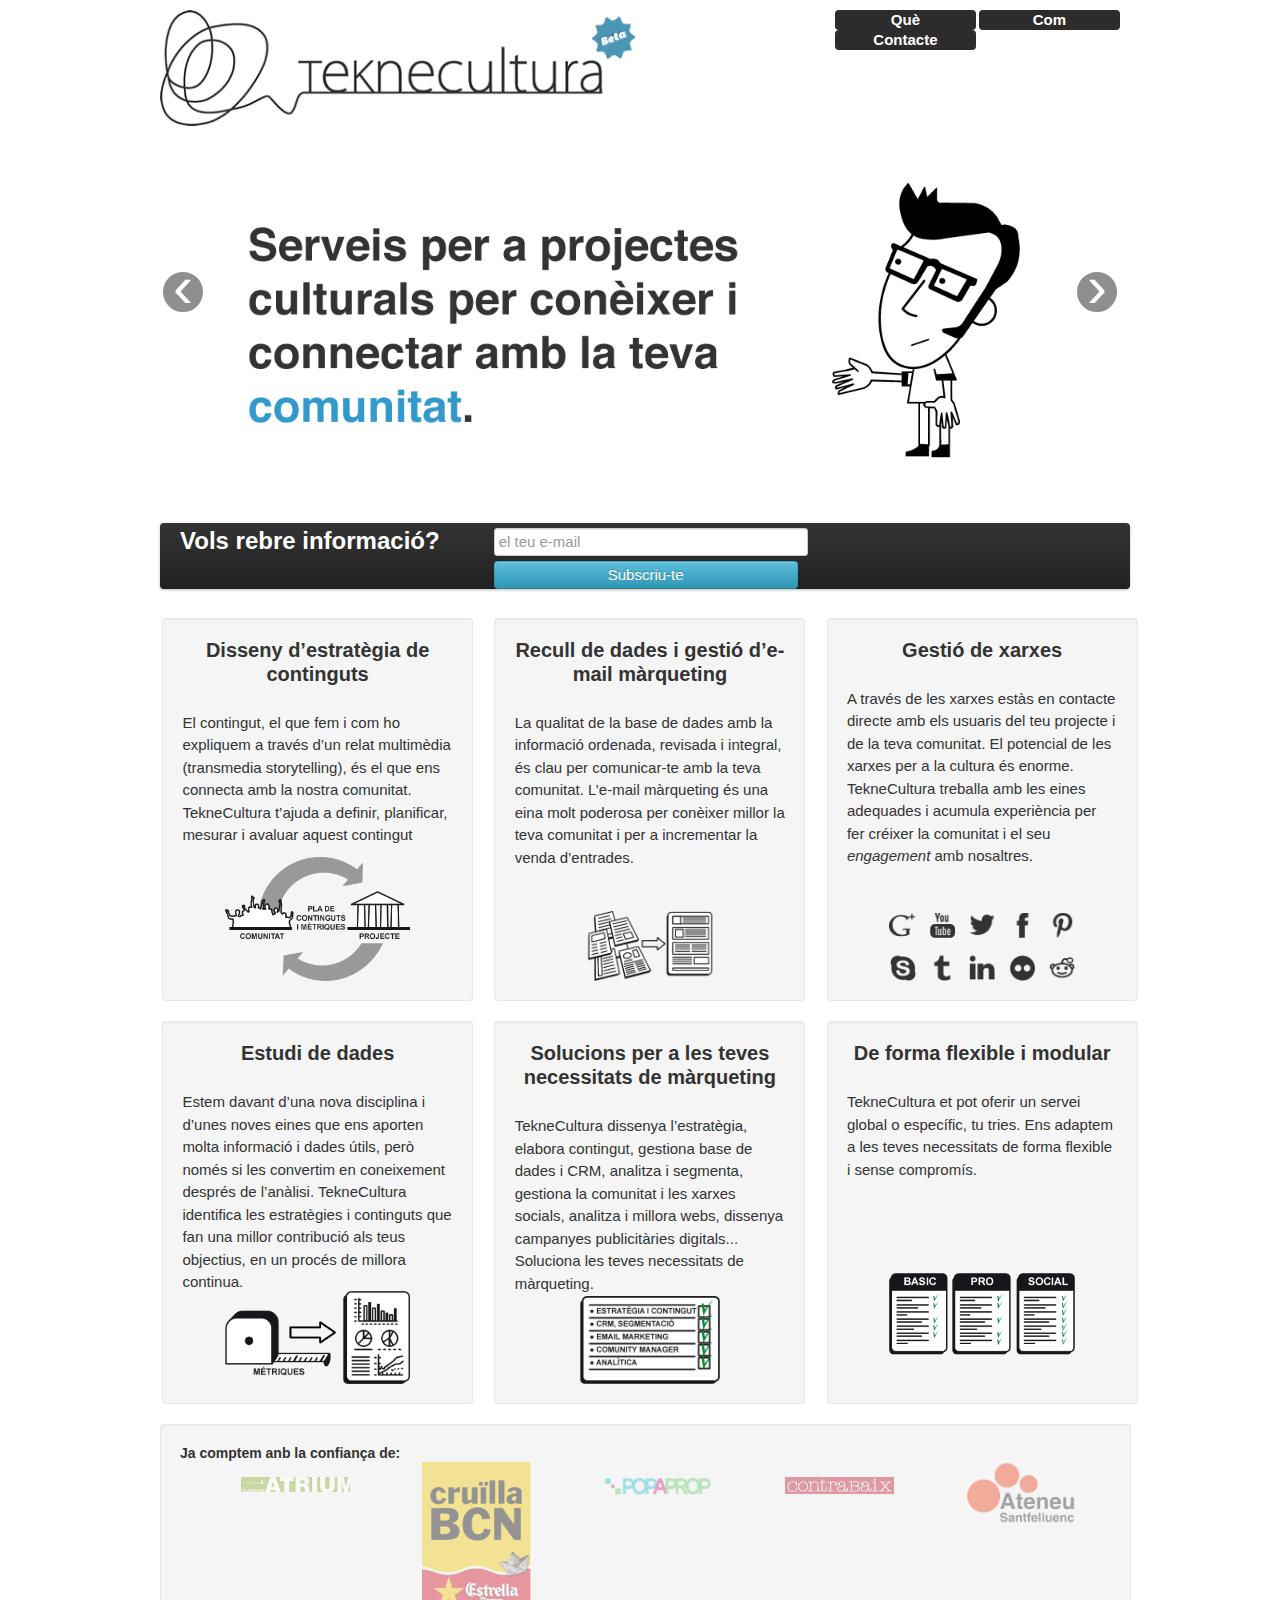
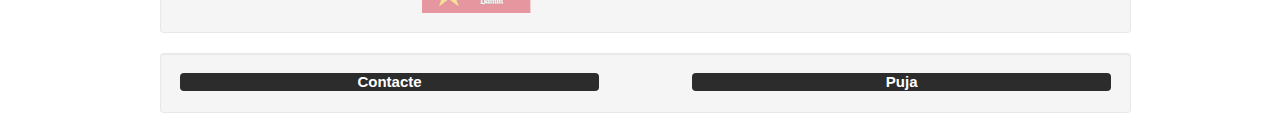
==== index.html @ 0d49f0d2 "from marketicketing to teknecultura, v0.5" ====
<!DOCTYPE html>
<!--[if lt IE 7]>      <html class="no-js lt-ie9 lt-ie8 lt-ie7"> <![endif]-->
<!--[if IE 7]>         <html class="no-js lt-ie9 lt-ie8"> <![endif]-->
<!--[if IE 8]>         <html class="no-js lt-ie9"> <![endif]-->
<!--[if gt IE 8]><!--> <html class="no-js"> <!--<![endif]-->
<head>
    <meta charset="utf-8">
    <meta http-equiv="X-UA-Compatible" content="IE=edge,chrome=1">
    <title>TekneCultura</title>
    <meta name="description" content="Serveis per a projectes culturals per conèixer i connectar amb la seva comunitat">
    <meta name="author" content="www.elbit.cat">
    <meta name="version" content="0.4">
    <meta name="viewport" content="width=device-width">

    <link rel="stylesheet" href="css/estil.css">
    <link rel="stylesheet" href="css/responsive.css">
    <link rel="stylesheet" href="css/type.css" >
    
    <script src="js/vendor/modernizr-2.6.1.min.js"></script>
</head>

<body>
    <!--[if lt IE 7]>
        <p class="chromeframe">You are using an outdated browser. <a href="http://browsehappy.com/">Upgrade your browser today</a> or <a href="http://www.google.com/chromeframe/?redirect=true">install Google Chrome Frame</a> to better experience this site.</p>
    <![endif]-->

<div id="top" class="container" >

  <header> 
    
      <div class="logo">
        <a href="index.html"  alt="home"><img src="img/teknelogo-beta-0.4.png"></a>
      </div>
      
      <nav class="menu" >
          <a href="que.html"> Què </a>
          <a href="com.html"> Com</a>
          <a href="mailto:info@teknecultura.com"> Contacte</a>
      </nav>
    
  </header>



  <div id="myCarousel" class="carousel slide">
    <!-- Carousel items -->
    <div class="carousel-inner">
      
      <div class="active item">
          <div class="info">

          </div>
        <img src="img/slide/slide-home-1.4.png">
       
      </div>            
                  
      <div class="item">
          
          <img src="img/slide/slide-home-2.3.png">
      </div>
      
      <!-- <div class="item">
          
          <img src="img/slide/slide-home-3.5.png">
      </div> -->

    </div>
    <!-- Carousel nav -->
     <a class="carousel-control left" href="#myCarousel" data-slide="prev">&lsaquo;</a>
     <a class="carousel-control right" href="#myCarousel" data-slide="next">&rsaquo;</a>
  </div>
  <!-- fi slide -->


  <div class="navbar-inner cta">

       <form action="http://produccionscontrabaix.us5.list-manage.com/subscribe/post?u=df5f9aafe375682bc4f69b46d&amp;id=2405a54f28" method="post" id="mc-embedded-subscribe-form" name="mc-embedded-subscribe-form" class="validate navbar-form" target="_blank" novalidate>
        <h2 class="cta-lema">Vols rebre informació?</h2>
        <input type="email" value="" name="EMAIL" class="email" id="mce-EMAIL" placeholder="el teu e-mail" required>
        <input type="submit" value="Subscriu-te" name="Subscriu-te" id="mc-embedded-subscribe" class="btn btn-info btn-block">
      </form>
  </div>
  
  <div class="features clearfix"> <!-- fila1 -->
      
      <div class="module well">
        <h4 class="header-feature" >Disseny d’estratègia de continguts</h4>
        <p>El contingut, el que fem i com ho expliquem a través d’un relat multimèdia (transmedia storytelling), és el que ens connecta amb la nostra comunitat. TekneCultura t’ajuda a definir, planificar, mesurar i avaluar aquest contingut</p>
        <img src="img/icona1.png"> 
      </div>

      <div class="module well">
          <h4 class="header-feature">Recull de dades i gestió d’e-mail màrqueting</h4>
          <p>La qualitat de la base de dades amb la informació ordenada, revisada i integral, és clau per comunicar-te amb la teva comunitat. L’e-mail màrqueting és una eina molt poderosa per conèixer millor la teva comunitat i per a incrementar la venda d’entrades.</p>
         <img src="img/icona2.png"> 
      </div>

      <div class="module well">
        <h4 class="header-feature">Gestió de xarxes</h4>
        <p>A través de les xarxes estàs en contacte directe amb els usuaris del teu projecte i de la teva comunitat. El potencial de les xarxes per a la cultura és enorme. TekneCultura treballa amb les eines adequades i acumula experiència per fer créixer la comunitat i el seu <em>engagement</em> amb nosaltres.</p>
        <img src="img/xarxes-0.5.png">
      </div>

  </div>

  <div class="features clearfix"> <!-- fila2 -->
    
    <div class="module well">
      <h4 class="header-feature">Estudi de dades</h4>
      <p>Estem davant d’una nova disciplina i d’unes noves eines que ens aporten molta informació i dades útils, però només si les convertim en coneixement després de l’anàlisi. TekneCultura identifica les estratègies i continguts que fan una millor contribució als teus objectius, en un procés de millora continua.</p>
      <img src="img/icona3.png">
    </div>

    <div class="module well">
      <h4 class="header-feature">Solucions per a les teves necessitats de màrqueting</h4>
      <p>TekneCultura dissenya l’estratègia, elabora contingut, gestiona base de dades i CRM, analitza i segmenta, gestiona la comunitat i les xarxes socials, analitza i millora webs, dissenya campanyes publicitàries digitals... Soluciona les teves necessitats de màrqueting.</p>
      <img src="img/icona4.1.png"> 
    </div>

    <div class="module well">
      <h4 class="header-feature">De forma flexible i modular</h4>
      <p>TekneCultura et pot oferir un servei global o específic, tu tries. Ens adaptem a les teves necessitats de forma flexible i sense compromís.</p>
      <img src="img/icona5.png">
    </div>

  </div>

  <div class="well clients"> 
    <h4>Ja comptem anb la confiança de:</h4> 

    <ul>
      <li>
        <a href="http://www.atriumviladecans.com" target="_blank">
          <img src="img/logo-atrium.jpg">
        </a>
      </li>
      <li>
        <a href="http://www.cruillabarcelona.com" target="_blank">
          <img class="logo-vertical" src="img/logo-cruilla-2.png">
        </a>
      </li>
      <li>
        <a href="http://popaprop.cat" target="_blank">
          <img src="img/logo-popaprop-0.2.png">
        </a>
      </li>
      <li>
        <a href="http://contrabaix.com" target="_blank">
          <img src="img/logo-contrabaix.png">
        </a>
      </li>
      <li>
        <a href="http://ateneusantfeliuenc.org" target="_blank">
          <img class="logo-vertical" src="img/logo-ateneu-2.0.png">
        </a>
      </li>
      
    </ul>

  </div>

  <footer class="well footer"> 
    
    
     <a class="contacte-footer" href="mailto:info@teknecultura.com">Contacte</a>    
     <a href="#top" class="puja-footer">Puja</a>
   
   </footer>


</div> <!-- fi container -->



    <script src="//ajax.googleapis.com/ajax/libs/jquery/1.7.2/jquery.min.js"></script>
    <script>window.jQuery || document.write('<script src="js/vendor/jquery-1.7.2.min.js"><\/script>')</script>
    <script src="js/bootstrap-transition.js"></script>
    <script src="js/bootstrap-carousel.js"></script>

    
    <script type="text/javascript">

      var _gaq = _gaq || [];
      _gaq.push(['_setAccount', 'UA-36720546-1']);
      _gaq.push(['_setDomainName', 'teknecultura.com']);
      _gaq.push(['_trackPageview']);

      (function() {
        var ga = document.createElement('script'); ga.type = 'text/javascript'; ga.async = true;
        ga.src = ('https:' == document.location.protocol ? 'https://ssl' : 'http://www') + '.google-analytics.com/ga.js';
        var s = document.getElementsByTagName('script')[0]; s.parentNode.insertBefore(ga, s);
      })();

    </script>
</body>
</html>
---- css/responsive.css ----
/*!
 * Bootstrap Responsive v2.0.3
 *
 * Copyright 2012 Twitter, Inc
 * Licensed under the Apache License v2.0
 * http://www.apache.org/licenses/LICENSE-2.0
 *
 * Designed and built with all the love in the world @twitter by @mdo and @fat.
 */
.clearfix {
  *zoom: 1;
}
.clearfix:before,
.clearfix:after {
  display: table;
  content: "";
}
.clearfix:after {
  clear: both;
}
.hide-text {
  font: 0/0 a;
  color: transparent;
  text-shadow: none;
  background-color: transparent;
  border: 0;
}
.input-block-level {
  display: block;
  width: 100%;
  min-height: 28px;
  -webkit-box-sizing: border-box;
  -moz-box-sizing: border-box;
  -ms-box-sizing: border-box;
  box-sizing: border-box;
}
.hidden {
  display: none;
  visibility: hidden;
}
.visible-phone {
  display: none !important;
}
.visible-tablet {
  display: none !important;
}
.hidden-desktop {
  display: none !important;
}
@media (max-width: 767px) {
  .visible-phone {
    display: inherit !important;
  }
  .hidden-phone {
    display: none !important;
  }
  .hidden-desktop {
    display: inherit !important;
  }
  .visible-desktop {
    display: none !important;
  }
}
@media (min-width: 768px) and (max-width: 979px) {
  .visible-tablet {
    display: inherit !important;
  }
  .hidden-tablet {
    display: none !important;
  }
  .hidden-desktop {
    display: inherit !important;
  }
  .visible-desktop {
    display: none !important ;
  }
}
@media (max-width: 767px) {
  .container {
    width: 95%;
  }
  header .logo {
    width: 70%;
    float: left;
    margin-bottom: 2%;
  }
  header .menu {
    width: 30%;
    float: right;
  }
  header .menu a {
    width: 49% !important;
  }
  .features {
    width: 100%;
  }
  .features .module {
    min-height: 420px;
    width: 45%;
  }
  .features img {
    max-width: 75%;
    margin-top: 4%;
    left: 10%;
    bottom: 5%;
    position: absolute;
  }
  .features h4 {
    font-size: 20px;
    line-height: 1.3;
  }
  .features p {
    font-size: 14px;
    padding: 4%;
    line-height: 1.4;
  }
  .cta {
    margin-bottom: 3%;
    color: white;
    width: 93%;
  }
  .cta h2,
  .cta input,
  .cta .btn {
    float: left;
    width: 32%;
    text-align: center;
  }
  .cta .btn {
    margin-top: 5px;
  }
  .cta h2 {
    float: left;
    font-size: 14px;
  }
  .cta input {
    width: 31%;
  }
  .intro {
    float: left;
    margin-top: 2%;
  }
  .intro p {
    font-size: 15px;
    padding: 0;
  }
  .slideshare iframe {
    height: 450px !important;
  }
  .mobile-no {
    display: none;
  }
  body {
    padding-left: 20px;
    padding-right: 20px;
  }
  .navbar-fixed-top,
  .navbar-fixed-bottom {
    margin-left: -20px;
    margin-right: -20px;
  }
  .container-fluid {
    padding: 0;
  }
  .dl-horizontal dt {
    float: none;
    clear: none;
    width: auto;
    text-align: left;
  }
  .dl-horizontal dd {
    margin-left: 0;
  }
  .container {
    width: 100%;
  }
  .module {
    width: 100%;
    float: left;
    min-height: 320px;
    padding: 1%;
    position: relative;
  }
  .row-fluid {
    width: 100%;
  }
  .row,
  .thumbnails {
    margin-left: 0;
  }
  [class*="span"],
  .row-fluid [class*="span"] {
    float: none;
    display: inline-block;
    width: auto;
    margin-left: 0;
  }
  .input-large,
  .input-xlarge,
  .input-xxlarge,
  input[class*="span"],
  select[class*="span"],
  textarea[class*="span"],
  .uneditable-input {
    display: block;
    width: 100%;
    min-height: 28px;
    -webkit-box-sizing: border-box;
    -moz-box-sizing: border-box;
    -ms-box-sizing: border-box;
    box-sizing: border-box;
  }
  .input-prepend input,
  .input-append input,
  .input-prepend input[class*="span"],
  .input-append input[class*="span"] {
    display: inline-block;
    width: auto;
  }
}
@media (max-width: 480px) {
  .container {
    width: 100%;
  }
  .features {
    width: 100%;
    margin-left: -2%;
  }
  .features .module {
    width: 100%;
    float: left;
    margin-left: 2%;
    min-height: 400px;
    padding: 1%;
    position: relative;
  }
  .features img {
    max-width: 70%;
    left: 15%;
    bottom: 5%;
    position: absolute;
  }
  .cta {
    margin-bottom: 3%;
    color: white;
    padding-bottom: 4%;
    width: 97%;
  }
  .cta h2,
  .cta input,
  .cta .btn {
    float: left;
    width: 95%;
    text-align: center;
  }
  .cta .btn {
    margin-top: 5px;
  }
  .cta h2 {
    float: left;
    font-size: 20px;
  }
  .cta input {
    width: 92%;
  }
  header .logo {
    width: 100%;
    float: left;
    margin-bottom: 5%;
  }
  header .menu {
    width: 100%;
  }
  header .menu a {
    width: 49% !important;
  }
  .clients {
    width: 90%;
  }
  .clients h4 {
    text-align: center;
    font-size: 20px;
  }
  .clients li {
    width: 100% !important;
    text-align: center;
    margin-left: -5%;
  }
  .clients img {
    margin-bottom: 7%;
    max-height: 10% !important;
  }
  .slideshare iframe {
    height: 300px !important;
  }
  .footer {
    width: 90%;
  }
  .nav-collapse {
    -webkit-transform: translate3d(0, 0, 0);
  }
  .page-header h1 small {
    display: block;
    line-height: 18px;
  }
  input[type="checkbox"],
  input[type="radio"] {
    border: 1px solid #ccc;
  }
  .form-horizontal .control-group > label {
    float: none;
    width: auto;
    padding-top: 0;
    text-align: left;
  }
  .form-horizontal .controls {
    margin-left: 0;
  }
  .form-horizontal .control-list {
    padding-top: 0;
  }
  .form-horizontal .form-actions {
    padding-left: 10px;
    padding-right: 10px;
  }
  .modal {
    position: absolute;
    top: 10px;
    left: 10px;
    right: 10px;
    width: auto;
    margin: 0;
  }
  .modal.fade.in {
    top: auto;
  }
  .modal-header .close {
    padding: 10px;
    margin: -10px;
  }
  .carousel-caption {
    position: static;
  }
}
@media (max-width: 480px) {
  .module {
    width: 100%;
    float: left;
    min-height: 320px;
    padding: 1%;
    position: relative;
  }
}
@media (min-width: 768px) and (max-width: 1199px) {
  .row {
    margin-left: -20px;
    *zoom: 1;
  }
  .row:before,
  .row:after {
    display: table;
    content: "";
  }
  .row:after {
    clear: both;
  }
  [class*="span"] {
    float: left;
    margin-left: 20px;
  }
  .container,
  .navbar-fixed-top .container,
  .navbar-fixed-bottom .container {
    width: 724px;
  }
  .span12 {
    width: 724px;
  }
  .span11 {
    width: 662px;
  }
  .span10 {
    width: 600px;
  }
  .span9 {
    width: 538px;
  }
  .span8 {
    width: 476px;
  }
  .span7 {
    width: 414px;
  }
  .span6 {
    width: 352px;
  }
  .span5 {
    width: 290px;
  }
  .span4 {
    width: 228px;
  }
  .span3 {
    width: 166px;
  }
  .span2 {
    width: 104px;
  }
  .span1 {
    width: 42px;
  }
  .offset12 {
    margin-left: 764px;
  }
  .offset11 {
    margin-left: 702px;
  }
  .offset10 {
    margin-left: 640px;
  }
  .offset9 {
    margin-left: 578px;
  }
  .offset8 {
    margin-left: 516px;
  }
  .offset7 {
    margin-left: 454px;
  }
  .offset6 {
    margin-left: 392px;
  }
  .offset5 {
    margin-left: 330px;
  }
  .offset4 {
    margin-left: 268px;
  }
  .offset3 {
    margin-left: 206px;
  }
  .offset2 {
    margin-left: 144px;
  }
  .offset1 {
    margin-left: 82px;
  }
  .row-fluid {
    width: 100%;
    *zoom: 1;
  }
  .row-fluid:before,
  .row-fluid:after {
    display: table;
    content: "";
  }
  .row-fluid:after {
    clear: both;
  }
  .row-fluid [class*="span"] {
    display: block;
    width: 100%;
    min-height: 28px;
    -webkit-box-sizing: border-box;
    -moz-box-sizing: border-box;
    -ms-box-sizing: border-box;
    box-sizing: border-box;
    float: left;
    margin-left: 2.762430939%;
    *margin-left: 2.709239449638298%;
  }
  .row-fluid [class*="span"]:first-child {
    margin-left: 0;
  }
  .row-fluid .span12 {
    width: 99.999999993%;
    *width: 99.9468085036383%;
  }
  .row-fluid .span11 {
    width: 91.436464082%;
    *width: 91.38327259263829%;
  }
  .row-fluid .span10 {
    width: 82.87292817100001%;
    *width: 82.8197366816383%;
  }
  .row-fluid .span9 {
    width: 74.30939226%;
    *width: 74.25620077063829%;
  }
  .row-fluid .span8 {
    width: 65.74585634900001%;
    *width: 65.6926648596383%;
  }
  .row-fluid .span7 {
    width: 57.182320438000005%;
    *width: 57.129128948638304%;
  }
  .row-fluid .span6 {
    width: 48.618784527%;
    *width: 48.5655930376383%;
  }
  .row-fluid .span5 {
    width: 40.055248616%;
    *width: 40.0020571266383%;
  }
  .row-fluid .span4 {
    width: 31.491712705%;
    *width: 31.4385212156383%;
  }
  .row-fluid .span3 {
    width: 22.928176794%;
    *width: 22.874985304638297%;
  }
  .row-fluid .span2 {
    width: 14.364640883%;
    *width: 14.311449393638298%;
  }
  .row-fluid .span1 {
    width: 5.801104972%;
    *width: 5.747913482638298%;
  }
  input,
  textarea,
  .uneditable-input {
    margin-left: 0;
  }
  input.span12, textarea.span12, .uneditable-input.span12 {
    width: 714px;
  }
  input.span11, textarea.span11, .uneditable-input.span11 {
    width: 652px;
  }
  input.span10, textarea.span10, .uneditable-input.span10 {
    width: 590px;
  }
  input.span9, textarea.span9, .uneditable-input.span9 {
    width: 528px;
  }
  input.span8, textarea.span8, .uneditable-input.span8 {
    width: 466px;
  }
  input.span7, textarea.span7, .uneditable-input.span7 {
    width: 404px;
  }
  input.span6, textarea.span6, .uneditable-input.span6 {
    width: 342px;
  }
  input.span5, textarea.span5, .uneditable-input.span5 {
    width: 280px;
  }
  input.span4, textarea.span4, .uneditable-input.span4 {
    width: 218px;
  }
  input.span3, textarea.span3, .uneditable-input.span3 {
    width: 156px;
  }
  input.span2, textarea.span2, .uneditable-input.span2 {
    width: 94px;
  }
  input.span1, textarea.span1, .uneditable-input.span1 {
    width: 32px;
  }
}
@media (min-width: 768px) and (max-width: 1199px) {
  .container {
    width: 95%;
  }
  .features {
    width: 105%;
  }
  .features .module {
    min-height: 420px;
    width: 29%;
  }
  .features img {
    max-width: 75%;
    margin-top: 4%;
    left: 10%;
    bottom: 5%;
    position: absolute;
  }
  .features h4 {
    font-size: 20px;
    line-height: 1.3;
  }
  .features p {
    font-size: 14px;
    padding: 4%;
    line-height: 1.4;
  }
  .cta {
    margin-bottom: 3%;
    color: white;
    width: 100%;
  }
  .cta h2,
  .cta input,
  .cta .btn {
    float: left;
    width: 32%;
    text-align: center;
  }
  .cta .btn {
    margin-top: 5px;
  }
  .cta h2 {
    float: left;
    font-size: 20px;
  }
  .cta input {
    width: 31%;
  }
}
@media (min-width: 1200px) {
  .container {
    width: 75%;
  }
  .features .module {
    min-height: 360px;
  }
  .intro p {
    font-size: 17px;
  }
  .slideshare iframe {
    height: 600px !important;
  }
}
@media (max-width: 979px) {
  body {
    padding-top: 0;
  }
  .navbar-fixed-top,
  .navbar-fixed-bottom {
    position: static;
  }
  .navbar-fixed-top {
    margin-bottom: 18px;
  }
  .navbar-fixed-bottom {
    margin-top: 18px;
  }
  .navbar-fixed-top .navbar-inner,
  .navbar-fixed-bottom .navbar-inner {
    padding: 5px;
  }
  .navbar .container {
    width: auto;
    padding: 0;
  }
  .navbar .brand {
    padding-left: 10px;
    padding-right: 10px;
    margin: 0 0 0 -5px;
  }
  .nav-collapse {
    clear: both;
  }
  .nav-collapse .nav {
    float: none;
    margin: 0 0 9px;
  }
  .nav-collapse .nav > li {
    float: none;
  }
  .nav-collapse .nav > li > a {
    margin-bottom: 2px;
  }
  .nav-collapse .nav > .divider-vertical {
    display: none;
  }
  .nav-collapse .nav .nav-header {
    color: #999999;
    text-shadow: none;
  }
  .nav-collapse .nav > li > a,
  .nav-collapse .dropdown-menu a {
    padding: 6px 15px;
    font-weight: bold;
    color: #999999;
    -webkit-border-radius: 3px;
    -moz-border-radius: 3px;
    border-radius: 3px;
  }
  .nav-collapse .btn {
    padding: 4px 10px 4px;
    font-weight: normal;
    -webkit-border-radius: 4px;
    -moz-border-radius: 4px;
    border-radius: 4px;
  }
  .nav-collapse .dropdown-menu li + li a {
    margin-bottom: 2px;
  }
  .nav-collapse .nav > li > a:hover,
  .nav-collapse .dropdown-menu a:hover {
    background-color: #222222;
  }
  .nav-collapse.in .btn-group {
    margin-top: 5px;
    padding: 0;
  }
  .nav-collapse .dropdown-menu {
    position: static;
    top: auto;
    left: auto;
    float: none;
    display: block;
    max-width: none;
    margin: 0 15px;
    padding: 0;
    background-color: transparent;
    border: none;
    -webkit-border-radius: 0;
    -moz-border-radius: 0;
    border-radius: 0;
    -webkit-box-shadow: none;
    -moz-box-shadow: none;
    box-shadow: none;
  }
  .nav-collapse .dropdown-menu:before,
  .nav-collapse .dropdown-menu:after {
    display: none;
  }
  .nav-collapse .dropdown-menu .divider {
    display: none;
  }
  .nav-collapse .navbar-form,
  .nav-collapse .navbar-search {
    float: none;
    padding: 9px 15px;
    margin: 9px 0;
    border-top: 1px solid #222222;
    border-bottom: 1px solid #222222;
    -webkit-box-shadow: inset 0 1px 0 rgba(255,255,255,.1), 0 1px 0 rgba(255,255,255,.1);
    -moz-box-shadow: inset 0 1px 0 rgba(255,255,255,.1), 0 1px 0 rgba(255,255,255,.1);
    box-shadow: inset 0 1px 0 rgba(255,255,255,.1), 0 1px 0 rgba(255,255,255,.1);
  }
  .navbar .nav-collapse .nav.pull-right {
    float: none;
    margin-left: 0;
  }
  .nav-collapse,
  .nav-collapse.collapse {
    overflow: hidden;
    height: 0;
  }
  .navbar .btn-navbar {
    display: block;
  }
  .navbar-static .navbar-inner {
    padding-left: 10px;
    padding-right: 10px;
  }
}
@media (min-width: 980px) {
  .nav-collapse.collapse {
    height: auto !important;
    overflow: visible !important;
  }
}
---- css/type.css ----
/*@import url(http://fonts.googleapis.com/css?family=Arvo|Courgette);*/
/*@import url(http://fonts.googleapis.com/css?family=Arimo:400,700);*/
/*@import url(http://fonts.googleapis.com/css?family=Arimo|Ubuntu:400,700);*/
@import url(http://fonts.googleapis.com/css?family=Exo:400,700);
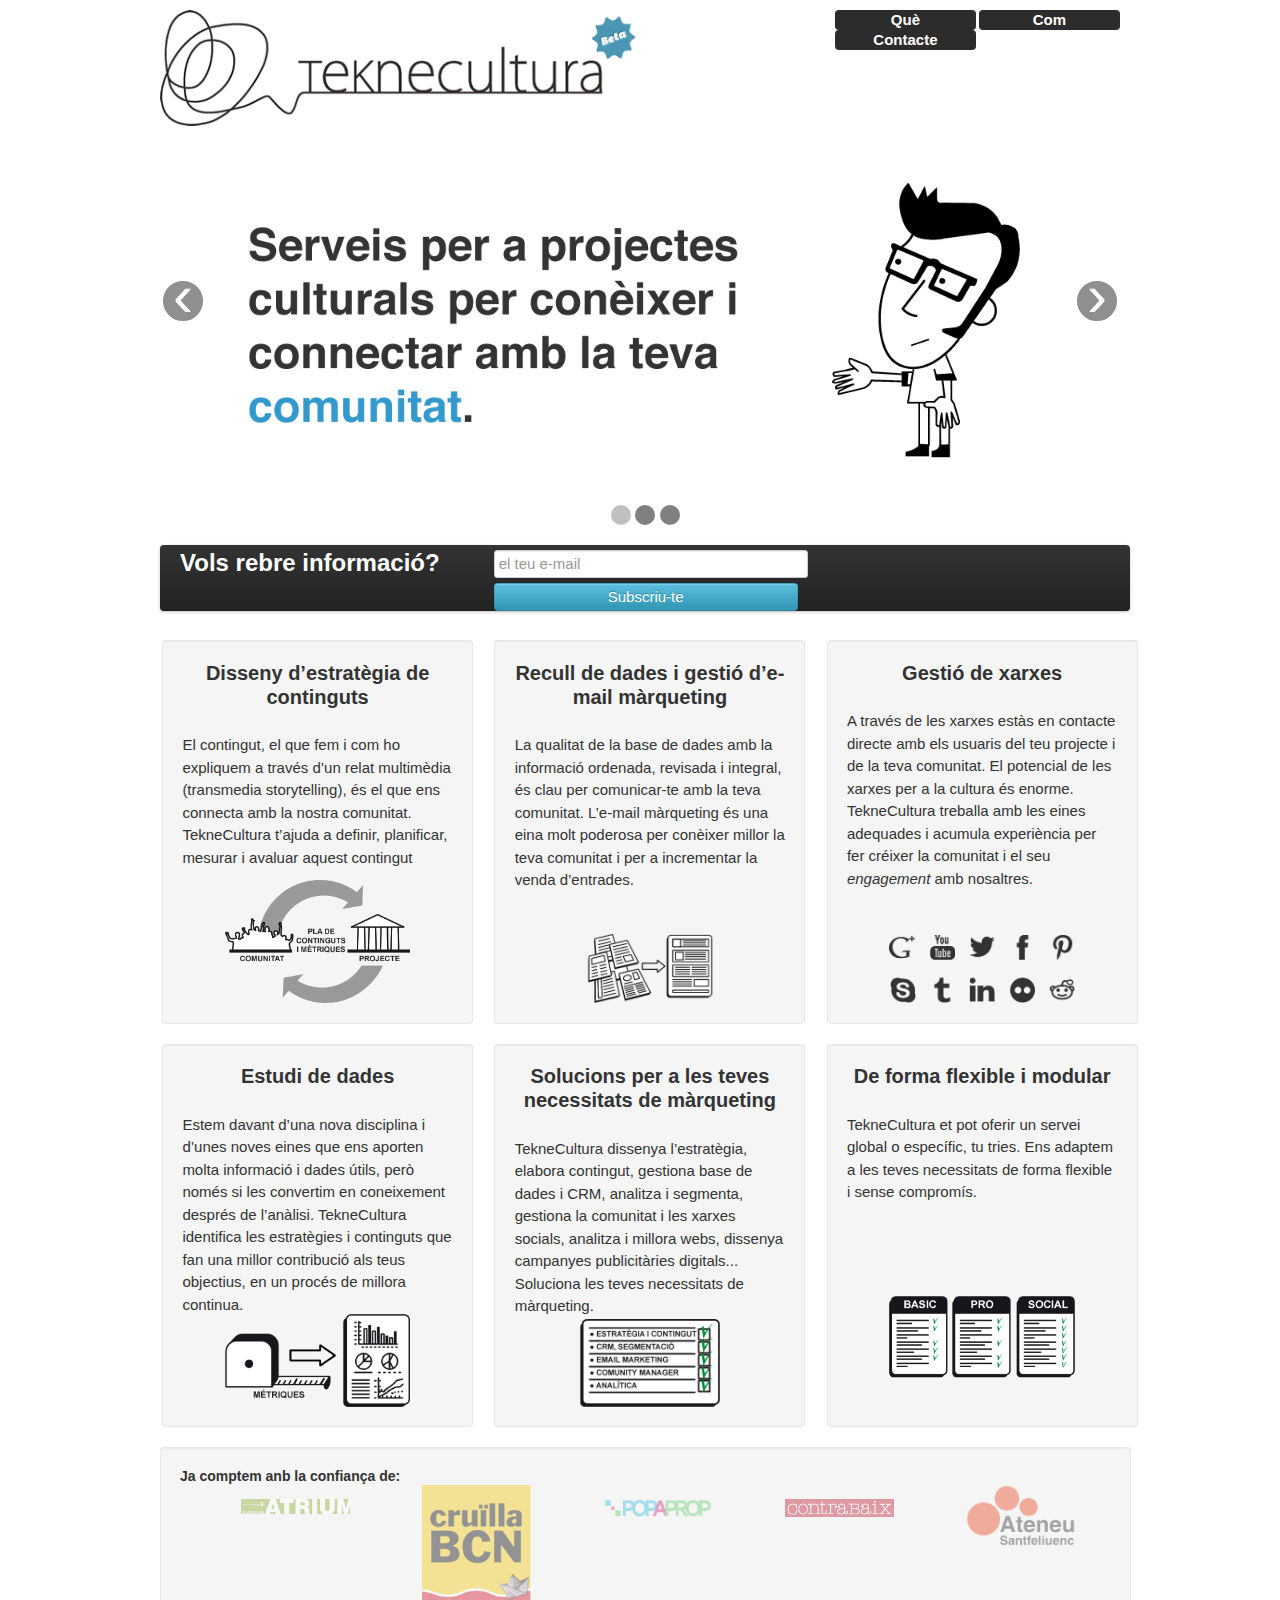
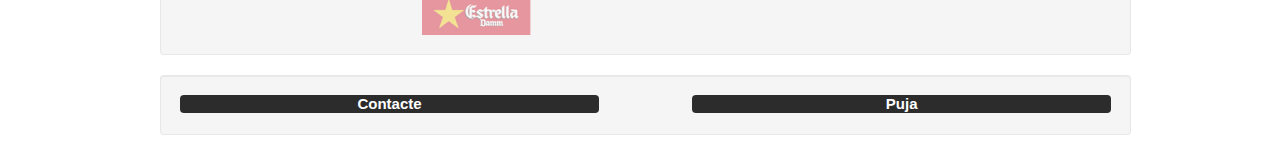
==== commit 868cc842: "anchor slide index" ====
--- a/index.html
+++ b/index.html
@@ -9,8 +9,8 @@
     <title>TekneCultura</title>
     <meta name="description" content="Serveis per a projectes culturals per conèixer i connectar amb la seva comunitat">
     <meta name="author" content="www.elbit.cat">
-    <meta name="version" content="0.4">
-    <meta name="viewport" content="width=device-width">
+    <meta name="version" content="0.5">
+    <meta name="viewport" content="width=device-width, initial-scale=1.0, maximum-scale=1.0">
 
     <link rel="stylesheet" href="css/estil.css">
     <link rel="stylesheet" href="css/responsive.css">
@@ -46,23 +46,40 @@
     <!-- Carousel items -->
     <div class="carousel-inner">
       
-      <div class="active item">
-          <div class="info">
-
-          </div>
+      
+      
+      <div class="active item" id="item-1">
+         
         <img src="img/slide/slide-home-1.4.png">
+        
+        <span class="slide-anchor">
+          <a class="activo" >1</a>
+          <a data-slide="next" href="#myCarousel">2</a>
+          <a href="#myCarousel" data-slide="prev">3</a>
+        </span>
+        
        
       </div>            
                   
-      <div class="item">
+      <div class="item" id="item-2">
           
           <img src="img/slide/slide-home-2.3.png">
-      </div>
-      
-      <!-- <div class="item">
+          <span class="slide-anchor">
+            <a href="#myCarousel" data-slide="prev">1</a>
+            <a class="activo" href="#myCarousel">2</a>
+            <a href="#myCarousel" data-slide="next">3</a>
+          </span>
+      </div>
+      
+      <div class="item" id="item-3">
           
           <img src="img/slide/slide-home-3.5.png">
-      </div> -->
+          <span class="slide-anchor">
+            <a href="#myCarousel" data-slide="next">1</a>
+            <a href="#myCarousel" data-slide="prev">2</a>
+            <a class="activo" href="#myCarousel">3</a>
+          </span>
+      </div> 
 
     </div>
     <!-- Carousel nav -->
--- a/css/responsive.css
+++ b/css/responsive.css
@@ -1,761 +1,9 @@
-/*!
- * Bootstrap Responsive v2.0.3
- *
- * Copyright 2012 Twitter, Inc
- * Licensed under the Apache License v2.0
- * http://www.apache.org/licenses/LICENSE-2.0
- *
- * Designed and built with all the love in the world @twitter by @mdo and @fat.
- */
-.clearfix {
-  *zoom: 1;
-}
-.clearfix:before,
-.clearfix:after {
-  display: table;
-  content: "";
-}
-.clearfix:after {
-  clear: both;
-}
-.hide-text {
-  font: 0/0 a;
-  color: transparent;
-  text-shadow: none;
-  background-color: transparent;
-  border: 0;
-}
-.input-block-level {
-  display: block;
-  width: 100%;
-  min-height: 28px;
-  -webkit-box-sizing: border-box;
-  -moz-box-sizing: border-box;
-  -ms-box-sizing: border-box;
-  box-sizing: border-box;
-}
-.hidden {
-  display: none;
-  visibility: hidden;
-}
-.visible-phone {
-  display: none !important;
-}
-.visible-tablet {
-  display: none !important;
-}
-.hidden-desktop {
-  display: none !important;
-}
-@media (max-width: 767px) {
-  .visible-phone {
-    display: inherit !important;
-  }
-  .hidden-phone {
-    display: none !important;
-  }
-  .hidden-desktop {
-    display: inherit !important;
-  }
-  .visible-desktop {
-    display: none !important;
-  }
-}
-@media (min-width: 768px) and (max-width: 979px) {
-  .visible-tablet {
-    display: inherit !important;
-  }
-  .hidden-tablet {
-    display: none !important;
-  }
-  .hidden-desktop {
-    display: inherit !important;
-  }
-  .visible-desktop {
-    display: none !important ;
-  }
-}
-@media (max-width: 767px) {
-  .container {
-    width: 95%;
-  }
-  header .logo {
-    width: 70%;
-    float: left;
-    margin-bottom: 2%;
-  }
-  header .menu {
-    width: 30%;
-    float: right;
-  }
-  header .menu a {
-    width: 49% !important;
-  }
-  .features {
-    width: 100%;
-  }
-  .features .module {
-    min-height: 420px;
-    width: 45%;
-  }
-  .features img {
-    max-width: 75%;
-    margin-top: 4%;
-    left: 10%;
-    bottom: 5%;
-    position: absolute;
-  }
-  .features h4 {
-    font-size: 20px;
-    line-height: 1.3;
-  }
-  .features p {
-    font-size: 14px;
-    padding: 4%;
-    line-height: 1.4;
-  }
-  .cta {
-    margin-bottom: 3%;
-    color: white;
-    width: 93%;
-  }
-  .cta h2,
-  .cta input,
-  .cta .btn {
-    float: left;
-    width: 32%;
-    text-align: center;
-  }
-  .cta .btn {
-    margin-top: 5px;
-  }
-  .cta h2 {
-    float: left;
-    font-size: 14px;
-  }
-  .cta input {
-    width: 31%;
-  }
-  .intro {
-    float: left;
-    margin-top: 2%;
-  }
-  .intro p {
-    font-size: 15px;
-    padding: 0;
-  }
-  .slideshare iframe {
-    height: 450px !important;
-  }
-  .mobile-no {
-    display: none;
-  }
-  body {
-    padding-left: 20px;
-    padding-right: 20px;
-  }
-  .navbar-fixed-top,
-  .navbar-fixed-bottom {
-    margin-left: -20px;
-    margin-right: -20px;
-  }
-  .container-fluid {
-    padding: 0;
-  }
-  .dl-horizontal dt {
-    float: none;
-    clear: none;
-    width: auto;
-    text-align: left;
-  }
-  .dl-horizontal dd {
-    margin-left: 0;
-  }
-  .container {
-    width: 100%;
-  }
-  .module {
-    width: 100%;
-    float: left;
-    min-height: 320px;
-    padding: 1%;
-    position: relative;
-  }
-  .row-fluid {
-    width: 100%;
-  }
-  .row,
-  .thumbnails {
-    margin-left: 0;
-  }
-  [class*="span"],
-  .row-fluid [class*="span"] {
-    float: none;
-    display: inline-block;
-    width: auto;
-    margin-left: 0;
-  }
-  .input-large,
-  .input-xlarge,
-  .input-xxlarge,
-  input[class*="span"],
-  select[class*="span"],
-  textarea[class*="span"],
-  .uneditable-input {
-    display: block;
-    width: 100%;
-    min-height: 28px;
-    -webkit-box-sizing: border-box;
-    -moz-box-sizing: border-box;
-    -ms-box-sizing: border-box;
-    box-sizing: border-box;
-  }
-  .input-prepend input,
-  .input-append input,
-  .input-prepend input[class*="span"],
-  .input-append input[class*="span"] {
-    display: inline-block;
-    width: auto;
-  }
-}
-@media (max-width: 480px) {
-  .container {
-    width: 100%;
-  }
-  .features {
-    width: 100%;
-    margin-left: -2%;
-  }
-  .features .module {
-    width: 100%;
-    float: left;
-    margin-left: 2%;
-    min-height: 400px;
-    padding: 1%;
-    position: relative;
-  }
-  .features img {
-    max-width: 70%;
-    left: 15%;
-    bottom: 5%;
-    position: absolute;
-  }
-  .cta {
-    margin-bottom: 3%;
-    color: white;
-    padding-bottom: 4%;
-    width: 97%;
-  }
-  .cta h2,
-  .cta input,
-  .cta .btn {
-    float: left;
-    width: 95%;
-    text-align: center;
-  }
-  .cta .btn {
-    margin-top: 5px;
-  }
-  .cta h2 {
-    float: left;
-    font-size: 20px;
-  }
-  .cta input {
-    width: 92%;
-  }
-  header .logo {
-    width: 100%;
-    float: left;
-    margin-bottom: 5%;
-  }
-  header .menu {
-    width: 100%;
-  }
-  header .menu a {
-    width: 49% !important;
-  }
-  .clients {
-    width: 90%;
-  }
-  .clients h4 {
-    text-align: center;
-    font-size: 20px;
-  }
-  .clients li {
-    width: 100% !important;
-    text-align: center;
-    margin-left: -5%;
-  }
-  .clients img {
-    margin-bottom: 7%;
-    max-height: 10% !important;
-  }
-  .slideshare iframe {
-    height: 300px !important;
-  }
-  .footer {
-    width: 90%;
-  }
-  .nav-collapse {
-    -webkit-transform: translate3d(0, 0, 0);
-  }
-  .page-header h1 small {
-    display: block;
-    line-height: 18px;
-  }
-  input[type="checkbox"],
-  input[type="radio"] {
-    border: 1px solid #ccc;
-  }
-  .form-horizontal .control-group > label {
-    float: none;
-    width: auto;
-    padding-top: 0;
-    text-align: left;
-  }
-  .form-horizontal .controls {
-    margin-left: 0;
-  }
-  .form-horizontal .control-list {
-    padding-top: 0;
-  }
-  .form-horizontal .form-actions {
-    padding-left: 10px;
-    padding-right: 10px;
-  }
-  .modal {
-    position: absolute;
-    top: 10px;
-    left: 10px;
-    right: 10px;
-    width: auto;
-    margin: 0;
-  }
-  .modal.fade.in {
-    top: auto;
-  }
-  .modal-header .close {
-    padding: 10px;
-    margin: -10px;
-  }
-  .carousel-caption {
-    position: static;
-  }
-}
-@media (max-width: 480px) {
-  .module {
-    width: 100%;
-    float: left;
-    min-height: 320px;
-    padding: 1%;
-    position: relative;
-  }
-}
-@media (min-width: 768px) and (max-width: 1199px) {
-  .row {
-    margin-left: -20px;
-    *zoom: 1;
-  }
-  .row:before,
-  .row:after {
-    display: table;
-    content: "";
-  }
-  .row:after {
-    clear: both;
-  }
-  [class*="span"] {
-    float: left;
-    margin-left: 20px;
-  }
-  .container,
-  .navbar-fixed-top .container,
-  .navbar-fixed-bottom .container {
-    width: 724px;
-  }
-  .span12 {
-    width: 724px;
-  }
-  .span11 {
-    width: 662px;
-  }
-  .span10 {
-    width: 600px;
-  }
-  .span9 {
-    width: 538px;
-  }
-  .span8 {
-    width: 476px;
-  }
-  .span7 {
-    width: 414px;
-  }
-  .span6 {
-    width: 352px;
-  }
-  .span5 {
-    width: 290px;
-  }
-  .span4 {
-    width: 228px;
-  }
-  .span3 {
-    width: 166px;
-  }
-  .span2 {
-    width: 104px;
-  }
-  .span1 {
-    width: 42px;
-  }
-  .offset12 {
-    margin-left: 764px;
-  }
-  .offset11 {
-    margin-left: 702px;
-  }
-  .offset10 {
-    margin-left: 640px;
-  }
-  .offset9 {
-    margin-left: 578px;
-  }
-  .offset8 {
-    margin-left: 516px;
-  }
-  .offset7 {
-    margin-left: 454px;
-  }
-  .offset6 {
-    margin-left: 392px;
-  }
-  .offset5 {
-    margin-left: 330px;
-  }
-  .offset4 {
-    margin-left: 268px;
-  }
-  .offset3 {
-    margin-left: 206px;
-  }
-  .offset2 {
-    margin-left: 144px;
-  }
-  .offset1 {
-    margin-left: 82px;
-  }
-  .row-fluid {
-    width: 100%;
-    *zoom: 1;
-  }
-  .row-fluid:before,
-  .row-fluid:after {
-    display: table;
-    content: "";
-  }
-  .row-fluid:after {
-    clear: both;
-  }
-  .row-fluid [class*="span"] {
-    display: block;
-    width: 100%;
-    min-height: 28px;
-    -webkit-box-sizing: border-box;
-    -moz-box-sizing: border-box;
-    -ms-box-sizing: border-box;
-    box-sizing: border-box;
-    float: left;
-    margin-left: 2.762430939%;
-    *margin-left: 2.709239449638298%;
-  }
-  .row-fluid [class*="span"]:first-child {
-    margin-left: 0;
-  }
-  .row-fluid .span12 {
-    width: 99.999999993%;
-    *width: 99.9468085036383%;
-  }
-  .row-fluid .span11 {
-    width: 91.436464082%;
-    *width: 91.38327259263829%;
-  }
-  .row-fluid .span10 {
-    width: 82.87292817100001%;
-    *width: 82.8197366816383%;
-  }
-  .row-fluid .span9 {
-    width: 74.30939226%;
-    *width: 74.25620077063829%;
-  }
-  .row-fluid .span8 {
-    width: 65.74585634900001%;
-    *width: 65.6926648596383%;
-  }
-  .row-fluid .span7 {
-    width: 57.182320438000005%;
-    *width: 57.129128948638304%;
-  }
-  .row-fluid .span6 {
-    width: 48.618784527%;
-    *width: 48.5655930376383%;
-  }
-  .row-fluid .span5 {
-    width: 40.055248616%;
-    *width: 40.0020571266383%;
-  }
-  .row-fluid .span4 {
-    width: 31.491712705%;
-    *width: 31.4385212156383%;
-  }
-  .row-fluid .span3 {
-    width: 22.928176794%;
-    *width: 22.874985304638297%;
-  }
-  .row-fluid .span2 {
-    width: 14.364640883%;
-    *width: 14.311449393638298%;
-  }
-  .row-fluid .span1 {
-    width: 5.801104972%;
-    *width: 5.747913482638298%;
-  }
-  input,
-  textarea,
-  .uneditable-input {
-    margin-left: 0;
-  }
-  input.span12, textarea.span12, .uneditable-input.span12 {
-    width: 714px;
-  }
-  input.span11, textarea.span11, .uneditable-input.span11 {
-    width: 652px;
-  }
-  input.span10, textarea.span10, .uneditable-input.span10 {
-    width: 590px;
-  }
-  input.span9, textarea.span9, .uneditable-input.span9 {
-    width: 528px;
-  }
-  input.span8, textarea.span8, .uneditable-input.span8 {
-    width: 466px;
-  }
-  input.span7, textarea.span7, .uneditable-input.span7 {
-    width: 404px;
-  }
-  input.span6, textarea.span6, .uneditable-input.span6 {
-    width: 342px;
-  }
-  input.span5, textarea.span5, .uneditable-input.span5 {
-    width: 280px;
-  }
-  input.span4, textarea.span4, .uneditable-input.span4 {
-    width: 218px;
-  }
-  input.span3, textarea.span3, .uneditable-input.span3 {
-    width: 156px;
-  }
-  input.span2, textarea.span2, .uneditable-input.span2 {
-    width: 94px;
-  }
-  input.span1, textarea.span1, .uneditable-input.span1 {
-    width: 32px;
-  }
-}
-@media (min-width: 768px) and (max-width: 1199px) {
-  .container {
-    width: 95%;
-  }
-  .features {
-    width: 105%;
-  }
-  .features .module {
-    min-height: 420px;
-    width: 29%;
-  }
-  .features img {
-    max-width: 75%;
-    margin-top: 4%;
-    left: 10%;
-    bottom: 5%;
-    position: absolute;
-  }
-  .features h4 {
-    font-size: 20px;
-    line-height: 1.3;
-  }
-  .features p {
-    font-size: 14px;
-    padding: 4%;
-    line-height: 1.4;
-  }
-  .cta {
-    margin-bottom: 3%;
-    color: white;
-    width: 100%;
-  }
-  .cta h2,
-  .cta input,
-  .cta .btn {
-    float: left;
-    width: 32%;
-    text-align: center;
-  }
-  .cta .btn {
-    margin-top: 5px;
-  }
-  .cta h2 {
-    float: left;
-    font-size: 20px;
-  }
-  .cta input {
-    width: 31%;
-  }
-}
-@media (min-width: 1200px) {
-  .container {
-    width: 75%;
-  }
-  .features .module {
-    min-height: 360px;
-  }
-  .intro p {
-    font-size: 17px;
-  }
-  .slideshare iframe {
-    height: 600px !important;
-  }
-}
-@media (max-width: 979px) {
-  body {
-    padding-top: 0;
-  }
-  .navbar-fixed-top,
-  .navbar-fixed-bottom {
-    position: static;
-  }
-  .navbar-fixed-top {
-    margin-bottom: 18px;
-  }
-  .navbar-fixed-bottom {
-    margin-top: 18px;
-  }
-  .navbar-fixed-top .navbar-inner,
-  .navbar-fixed-bottom .navbar-inner {
-    padding: 5px;
-  }
-  .navbar .container {
-    width: auto;
-    padding: 0;
-  }
-  .navbar .brand {
-    padding-left: 10px;
-    padding-right: 10px;
-    margin: 0 0 0 -5px;
-  }
-  .nav-collapse {
-    clear: both;
-  }
-  .nav-collapse .nav {
-    float: none;
-    margin: 0 0 9px;
-  }
-  .nav-collapse .nav > li {
-    float: none;
-  }
-  .nav-collapse .nav > li > a {
-    margin-bottom: 2px;
-  }
-  .nav-collapse .nav > .divider-vertical {
-    display: none;
-  }
-  .nav-collapse .nav .nav-header {
-    color: #999999;
-    text-shadow: none;
-  }
-  .nav-collapse .nav > li > a,
-  .nav-collapse .dropdown-menu a {
-    padding: 6px 15px;
-    font-weight: bold;
-    color: #999999;
-    -webkit-border-radius: 3px;
-    -moz-border-radius: 3px;
-    border-radius: 3px;
-  }
-  .nav-collapse .btn {
-    padding: 4px 10px 4px;
-    font-weight: normal;
-    -webkit-border-radius: 4px;
-    -moz-border-radius: 4px;
-    border-radius: 4px;
-  }
-  .nav-collapse .dropdown-menu li + li a {
-    margin-bottom: 2px;
-  }
-  .nav-collapse .nav > li > a:hover,
-  .nav-collapse .dropdown-menu a:hover {
-    background-color: #222222;
-  }
-  .nav-collapse.in .btn-group {
-    margin-top: 5px;
-    padding: 0;
-  }
-  .nav-collapse .dropdown-menu {
-    position: static;
-    top: auto;
-    left: auto;
-    float: none;
-    display: block;
-    max-width: none;
-    margin: 0 15px;
-    padding: 0;
-    background-color: transparent;
-    border: none;
-    -webkit-border-radius: 0;
-    -moz-border-radius: 0;
-    border-radius: 0;
-    -webkit-box-shadow: none;
-    -moz-box-shadow: none;
-    box-shadow: none;
-  }
-  .nav-collapse .dropdown-menu:before,
-  .nav-collapse .dropdown-menu:after {
-    display: none;
-  }
-  .nav-collapse .dropdown-menu .divider {
-    display: none;
-  }
-  .nav-collapse .navbar-form,
-  .nav-collapse .navbar-search {
-    float: none;
-    padding: 9px 15px;
-    margin: 9px 0;
-    border-top: 1px solid #222222;
-    border-bottom: 1px solid #222222;
-    -webkit-box-shadow: inset 0 1px 0 rgba(255,255,255,.1), 0 1px 0 rgba(255,255,255,.1);
-    -moz-box-shadow: inset 0 1px 0 rgba(255,255,255,.1), 0 1px 0 rgba(255,255,255,.1);
-    box-shadow: inset 0 1px 0 rgba(255,255,255,.1), 0 1px 0 rgba(255,255,255,.1);
-  }
-  .navbar .nav-collapse .nav.pull-right {
-    float: none;
-    margin-left: 0;
-  }
-  .nav-collapse,
-  .nav-collapse.collapse {
-    overflow: hidden;
-    height: 0;
-  }
-  .navbar .btn-navbar {
-    display: block;
-  }
-  .navbar-static .navbar-inner {
-    padding-left: 10px;
-    padding-right: 10px;
-  }
-}
-@media (min-width: 980px) {
-  .nav-collapse.collapse {
-    height: auto !important;
-    overflow: visible !important;
-  }
-}
+.clearfix{*zoom:1;}.clearfix:before,.clearfix:after{display:table;content:"";}
+.clearfix:after{clear:both;}
+.hide-text{font:0/0 a;color:transparent;text-shadow:none;background-color:transparent;border:0;}
+.input-block-level{display:block;width:100%;min-height:28px;-webkit-box-sizing:border-box;-moz-box-sizing:border-box;-ms-box-sizing:border-box;box-sizing:border-box;}
+.hidden{display:none;visibility:hidden;}
+.visible-phone{display:none !important;}
+.visible-tablet{display:none !important;}
+.hidden-desktop{display:none !important;}
+@media (max-width:767px){.visible-phone{display:inherit !important;} .hidden-phone{display:none !important;} .hidden-desktop{display:inherit !important;} .visible-desktop{display:none !important;}}@media (min-width:768px) and (max-width:979px){.visible-tablet{display:inherit !important;} .hidden-tablet{display:none !important;} .hidden-desktop{display:inherit !important;} .visible-desktop{display:none !important ;}}@media (max-width:767px){.container{width:95%;} header .logo{width:70%;float:left;margin-bottom:2%;} header .menu{width:30%;float:right;}header .menu a{width:49% !important;} .features{width:100%;}.features .module{min-height:420px;width:45%;} .features img{max-width:75%;margin-top:4%;left:10%;bottom:5%;position:absolute;} .features h4{font-size:20px;line-height:1.3;} .features p{font-size:14px;padding:4%;line-height:1.4;} .cta{margin-bottom:3%;color:white;width:93%;}.cta h2,.cta input,.cta .btn{float:left;width:32%;text-align:center;} .cta .btn{margin-top:5px;} .cta h2{float:left;font-size:14px;} .cta input{width:31%;} .intro{float:left;margin-top:2%;}.intro p{font-size:15px;padding:0;} .slideshare iframe{height:450px !important;} .mobile-no{display:none;} body{padding-left:20px;padding-right:20px;} .navbar-fixed-top,.navbar-fixed-bottom{margin-left:-20px;margin-right:-20px;} .container-fluid{padding:0;} .dl-horizontal dt{float:none;clear:none;width:auto;text-align:left;} .dl-horizontal dd{margin-left:0;} .container{width:100%;} .module{width:100%;float:left;min-height:320px;padding:1%;position:relative;} .row-fluid{width:100%;} .row,.thumbnails{margin-left:0;} [class*="span"],.row-fluid [class*="span"]{float:none;display:inline-block;width:auto;margin-left:0;} .input-large,.input-xlarge,.input-xxlarge,input[class*="span"],select[class*="span"],textarea[class*="span"],.uneditable-input{display:block;width:100%;min-height:28px;-webkit-box-sizing:border-box;-moz-box-sizing:border-box;-ms-box-sizing:border-box;box-sizing:border-box;} .input-prepend input,.input-append input,.input-prepend input[class*="span"],.input-append input[class*="span"]{display:inline-block;width:auto;}}@media (max-width:480px){.container{width:100%;} .features{width:100%;margin-left:-2%;}.features .module{width:100%;float:left;margin-left:2%;min-height:400px;padding:1%;position:relative;} .features img{max-width:70%;left:15%;bottom:5%;position:absolute;} .cta{margin-bottom:3%;color:white;padding-bottom:4%;width:97%;}.cta h2,.cta input,.cta .btn{float:left;width:95%;text-align:center;} .cta .btn{margin-top:5px;} .cta h2{float:left;font-size:20px;} .cta input{width:92%;} header .logo{width:100%;float:left;margin-bottom:5%;} header .menu{width:100%;}header .menu a{width:49% !important;} .clients{width:90%;}.clients h4{text-align:center;font-size:20px;} .clients li{width:100% !important;text-align:center;margin-left:-5%;} .clients img{margin-bottom:7%;max-height:10% !important;} .slideshare iframe{height:300px !important;} .footer{width:90%;} .nav-collapse{-webkit-transform:translate3d(0, 0, 0);} .page-header h1 small{display:block;line-height:18px;} input[type="checkbox"],input[type="radio"]{border:1px solid #ccc;} .form-horizontal .control-group>label{float:none;width:auto;padding-top:0;text-align:left;} .form-horizontal .controls{margin-left:0;} .form-horizontal .control-list{padding-top:0;} .form-horizontal .form-actions{padding-left:10px;padding-right:10px;} .modal{position:absolute;top:10px;left:10px;right:10px;width:auto;margin:0;}.modal.fade.in{top:auto;} .modal-header .close{padding:10px;margin:-10px;} .carousel-caption{position:static;}}@media (max-width:480px){.module{width:100%;float:left;min-height:320px;padding:1%;position:relative;}}@media (min-width:768px) and (max-width:1199px){.row{margin-left:-20px;*zoom:1;}.row:before,.row:after{display:table;content:"";} .row:after{clear:both;} [class*="span"]{float:left;margin-left:20px;} .container,.navbar-fixed-top .container,.navbar-fixed-bottom .container{width:724px;} .span12{width:724px;} .span11{width:662px;} .span10{width:600px;} .span9{width:538px;} .span8{width:476px;} .span7{width:414px;} .span6{width:352px;} .span5{width:290px;} .span4{width:228px;} .span3{width:166px;} .span2{width:104px;} .span1{width:42px;} .offset12{margin-left:764px;} .offset11{margin-left:702px;} .offset10{margin-left:640px;} .offset9{margin-left:578px;} .offset8{margin-left:516px;} .offset7{margin-left:454px;} .offset6{margin-left:392px;} .offset5{margin-left:330px;} .offset4{margin-left:268px;} .offset3{margin-left:206px;} .offset2{margin-left:144px;} .offset1{margin-left:82px;} .row-fluid{width:100%;*zoom:1;}.row-fluid:before,.row-fluid:after{display:table;content:"";} .row-fluid:after{clear:both;} .row-fluid [class*="span"]{display:block;width:100%;min-height:28px;-webkit-box-sizing:border-box;-moz-box-sizing:border-box;-ms-box-sizing:border-box;box-sizing:border-box;float:left;margin-left:2.762430939%;*margin-left:2.709239449638298%;} .row-fluid [class*="span"]:first-child{margin-left:0;} .row-fluid .span12{width:99.999999993%;*width:99.9468085036383%;} .row-fluid .span11{width:91.436464082%;*width:91.38327259263829%;} .row-fluid .span10{width:82.87292817100001%;*width:82.8197366816383%;} .row-fluid .span9{width:74.30939226%;*width:74.25620077063829%;} .row-fluid .span8{width:65.74585634900001%;*width:65.6926648596383%;} .row-fluid .span7{width:57.182320438000005%;*width:57.129128948638304%;} .row-fluid .span6{width:48.618784527%;*width:48.5655930376383%;} .row-fluid .span5{width:40.055248616%;*width:40.0020571266383%;} .row-fluid .span4{width:31.491712705%;*width:31.4385212156383%;} .row-fluid .span3{width:22.928176794%;*width:22.874985304638297%;} .row-fluid .span2{width:14.364640883%;*width:14.311449393638298%;} .row-fluid .span1{width:5.801104972%;*width:5.747913482638298%;} input,textarea,.uneditable-input{margin-left:0;} input.span12, textarea.span12, .uneditable-input.span12{width:714px;} input.span11, textarea.span11, .uneditable-input.span11{width:652px;} input.span10, textarea.span10, .uneditable-input.span10{width:590px;} input.span9, textarea.span9, .uneditable-input.span9{width:528px;} input.span8, textarea.span8, .uneditable-input.span8{width:466px;} input.span7, textarea.span7, .uneditable-input.span7{width:404px;} input.span6, textarea.span6, .uneditable-input.span6{width:342px;} input.span5, textarea.span5, .uneditable-input.span5{width:280px;} input.span4, textarea.span4, .uneditable-input.span4{width:218px;} input.span3, textarea.span3, .uneditable-input.span3{width:156px;} input.span2, textarea.span2, .uneditable-input.span2{width:94px;} input.span1, textarea.span1, .uneditable-input.span1{width:32px;}}@media (min-width:768px) and (max-width:1199px){.container{width:95%;} .features{width:105%;}.features .module{min-height:420px;width:29%;} .features img{max-width:75%;margin-top:4%;left:10%;bottom:5%;position:absolute;} .features h4{font-size:20px;line-height:1.3;} .features p{font-size:14px;padding:4%;line-height:1.4;} .cta{margin-bottom:3%;color:white;width:100%;}.cta h2,.cta input,.cta .btn{float:left;width:32%;text-align:center;} .cta .btn{margin-top:5px;} .cta h2{float:left;font-size:20px;} .cta input{width:31%;}}@media (min-width:1200px){.container{width:75%;} .features .module{min-height:360px;} .intro p{font-size:17px;} .slideshare iframe{height:600px !important;}}@media (max-width:979px){body{padding-top:0;} .navbar-fixed-top,.navbar-fixed-bottom{position:static;} .navbar-fixed-top{margin-bottom:18px;} .navbar-fixed-bottom{margin-top:18px;} .navbar-fixed-top .navbar-inner,.navbar-fixed-bottom .navbar-inner{padding:5px;} .navbar .container{width:auto;padding:0;} .navbar .brand{padding-left:10px;padding-right:10px;margin:0 0 0 -5px;} .nav-collapse{clear:both;} .nav-collapse .nav{float:none;margin:0 0 9px;} .nav-collapse .nav>li{float:none;} .nav-collapse .nav>li>a{margin-bottom:2px;} .nav-collapse .nav>.divider-vertical{display:none;} .nav-collapse .nav .nav-header{color:#999999;text-shadow:none;} .nav-collapse .nav>li>a,.nav-collapse .dropdown-menu a{padding:6px 15px;font-weight:bold;color:#999999;-webkit-border-radius:3px;-moz-border-radius:3px;border-radius:3px;} .nav-collapse .btn{padding:4px 10px 4px;font-weight:normal;-webkit-border-radius:4px;-moz-border-radius:4px;border-radius:4px;} .nav-collapse .dropdown-menu li+li a{margin-bottom:2px;} .nav-collapse .nav>li>a:hover,.nav-collapse .dropdown-menu a:hover{background-color:#222222;} .nav-collapse.in .btn-group{margin-top:5px;padding:0;} .nav-collapse .dropdown-menu{position:static;top:auto;left:auto;float:none;display:block;max-width:none;margin:0 15px;padding:0;background-color:transparent;border:none;-webkit-border-radius:0;-moz-border-radius:0;border-radius:0;-webkit-box-shadow:none;-moz-box-shadow:none;box-shadow:none;} .nav-collapse .dropdown-menu:before,.nav-collapse .dropdown-menu:after{display:none;} .nav-collapse .dropdown-menu .divider{display:none;} .nav-collapse .navbar-form,.nav-collapse .navbar-search{float:none;padding:9px 15px;margin:9px 0;border-top:1px solid #222222;border-bottom:1px solid #222222;-webkit-box-shadow:inset 0 1px 0 rgba(255,255,255,.1), 0 1px 0 rgba(255,255,255,.1);-moz-box-shadow:inset 0 1px 0 rgba(255,255,255,.1), 0 1px 0 rgba(255,255,255,.1);box-shadow:inset 0 1px 0 rgba(255,255,255,.1), 0 1px 0 rgba(255,255,255,.1);} .navbar .nav-collapse .nav.pull-right{float:none;margin-left:0;} .nav-collapse,.nav-collapse.collapse{overflow:hidden;height:0;} .navbar .btn-navbar{display:block;} .navbar-static .navbar-inner{padding-left:10px;padding-right:10px;}}@media (min-width:980px){.nav-collapse.collapse{height:auto !important;overflow:visible !important;}}
